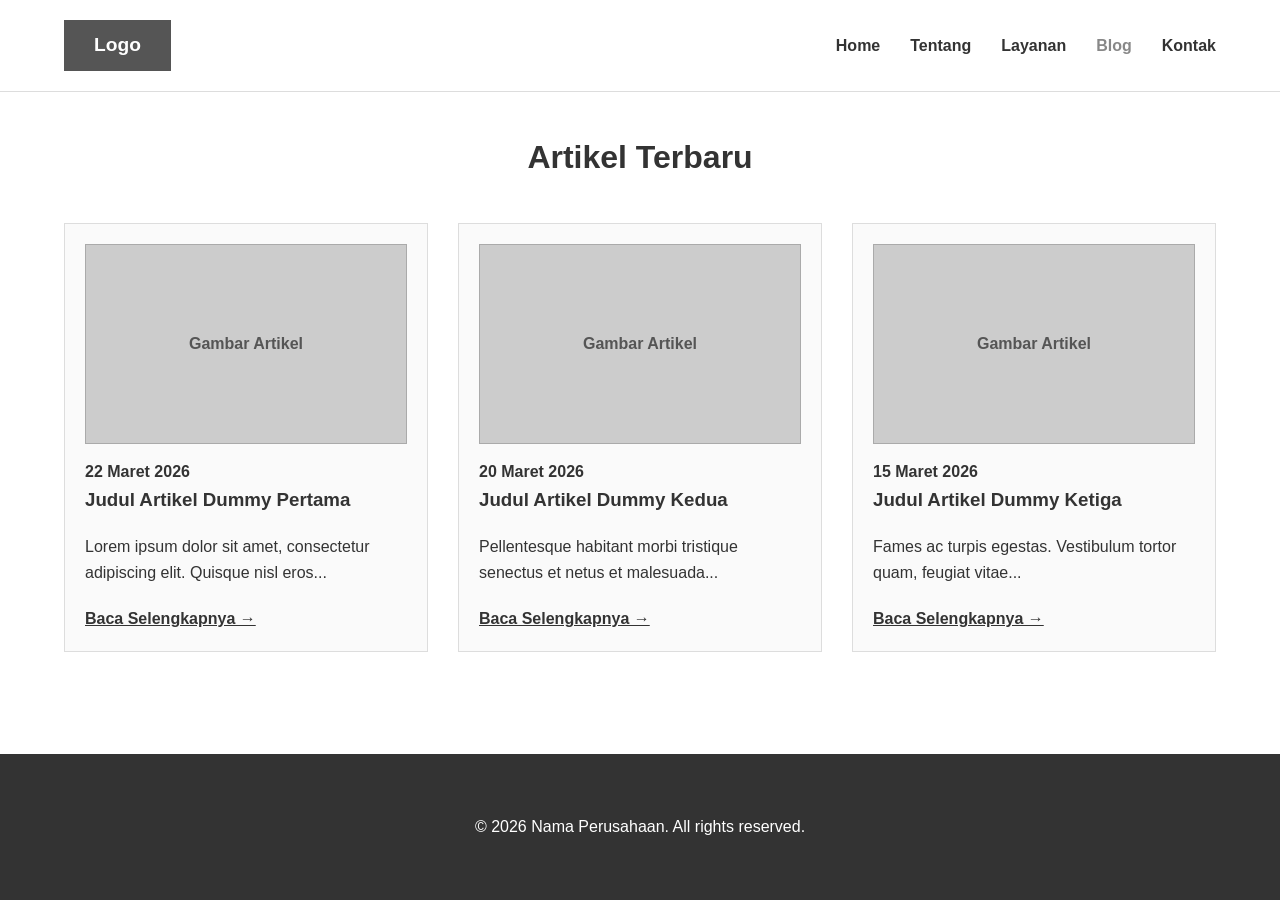
==== blog.html @ 0d99ee57 "first" ====
<!DOCTYPE html>
<html lang="id">
<head>
    <meta charset="UTF-8">
    <meta name="viewport" content="width=device-width, initial-scale=1.0">
    <title>Company Profile - Blog</title>
    <link rel="stylesheet" href="style.css">
</head>
<body>

    <header>
        <div class="container navbar">
            <div class="logo">Logo</div>
            <nav>
                <ul>
                    <li><a href="index.html">Home</a></li>
                    <li><a href="tentang.html">Tentang</a></li>
                    <li><a href="layanan.html">Layanan</a></li>
                    <li><a href="blog.html" class="active">Blog</a></li>
                    <li><a href="kontak.html">Kontak</a></li>
                </ul>
            </nav>
        </div>
    </header>

    <main class="container">
        <h1 class="text-center mb-4">Artikel Terbaru</h1>
        
        <div class="grid-3">
            <div class="card">
                <div class="img-placeholder">Gambar Artikel</div>
                <h4>22 Maret 2026</h4>
                <h3 class="mb-2">Judul Artikel Dummy Pertama</h3>
                <p class="mb-2">Lorem ipsum dolor sit amet, consectetur adipiscing elit. Quisque nisl eros...</p>
                <a href="#" style="color: #333; font-weight: bold;">Baca Selengkapnya &rarr;</a>
            </div>
            <div class="card">
                <div class="img-placeholder">Gambar Artikel</div>
                <h4>20 Maret 2026</h4>
                <h3 class="mb-2">Judul Artikel Dummy Kedua</h3>
                <p class="mb-2">Pellentesque habitant morbi tristique senectus et netus et malesuada...</p>
                <a href="#" style="color: #333; font-weight: bold;">Baca Selengkapnya &rarr;</a>
            </div>
            <div class="card">
                <div class="img-placeholder">Gambar Artikel</div>
                <h4>15 Maret 2026</h4>
                <h3 class="mb-2">Judul Artikel Dummy Ketiga</h3>
                <p class="mb-2">Fames ac turpis egestas. Vestibulum tortor quam, feugiat vitae...</p>
                <a href="#" style="color: #333; font-weight: bold;">Baca Selengkapnya &rarr;</a>
            </div>
        </div>
    </main>

    <footer>
        <div class="container">
            <p>&copy; 2026 Nama Perusahaan. All rights reserved.</p>
        </div>
    </footer>

</body>
</html>
---- style.css ----
/* style.css */
* {
    margin: 0;
    padding: 0;
    box-sizing: border-box;
    font-family: 'Segoe UI', Tahoma, Geneva, Verdana, sans-serif;
}

body {
    color: #333;
    line-height: 1.6;
    display: flex;
    flex-direction: column;
    min-height: 100vh;
}

/* --- Utility Classes --- */
.container {
    width: 90%;
    max-width: 1200px;
    margin: 0 auto;
    padding: 40px 0;
}

.text-center { text-align: center; }
.mb-2 { margin-bottom: 20px; }
.mb-4 { margin-bottom: 40px; }
.mt-4 { margin-top: 40px; }

.btn {
    display: inline-block;
    padding: 12px 24px;
    background-color: transparent;
    border: 2px solid #333;
    color: #333;
    text-decoration: none;
    font-weight: bold;
    cursor: pointer;
    transition: all 0.3s ease;
}

.btn:hover {
    background-color: #333;
    color: #fff;
}

.img-placeholder {
    background-color: #ccc;
    display: flex;
    justify-content: center;
    align-items: center;
    color: #555;
    font-weight: bold;
    border: 1px solid #aaa;
    width: 100%;
}

/* --- Layout Grids --- */
.grid-2 {
    display: grid;
    grid-template-columns: repeat(auto-fit, minmax(300px, 1fr));
    gap: 40px;
    align-items: center;
}

.grid-3 {
    display: grid;
    grid-template-columns: repeat(auto-fit, minmax(250px, 1fr));
    gap: 30px;
}

/* --- Navbar --- */
header {
    border-bottom: 1px solid #ddd;
    background-color: #fff;
    position: sticky;
    top: 0;
    z-index: 100;
}

.navbar {
    display: flex;
    justify-content: space-between;
    align-items: center;
    padding: 20px 0;
}

.logo {
    background-color: #555;
    color: white;
    padding: 10px 30px;
    font-size: 1.2rem;
    font-weight: bold;
}

nav ul {
    list-style: none;
    display: flex;
    gap: 30px;
}

nav a {
    text-decoration: none;
    color: #333;
    font-weight: 600;
    transition: color 0.3s;
}

nav a:hover, nav a.active {
    color: #888;
}

/* --- Sections --- */
.hero {
    padding: 60px 0;
}

.hero .img-placeholder {
    height: 400px;
}

.card {
    border: 1px solid #ddd;
    padding: 20px;
    background: #fafafa;
}

.card .img-placeholder {
    height: 200px;
    margin-bottom: 15px;
}

/* --- Form --- */
.form-group {
    margin-bottom: 20px;
}

.form-group label {
    display: block;
    margin-bottom: 5px;
    font-weight: bold;
}

.form-group input, .form-group textarea {
    width: 100%;
    padding: 10px;
    border: 1px solid #ccc;
}

/* --- Footer --- */
footer {
    background-color: #333;
    color: #fff;
    text-align: center;
    padding: 20px 0;
    margin-top: auto;
}
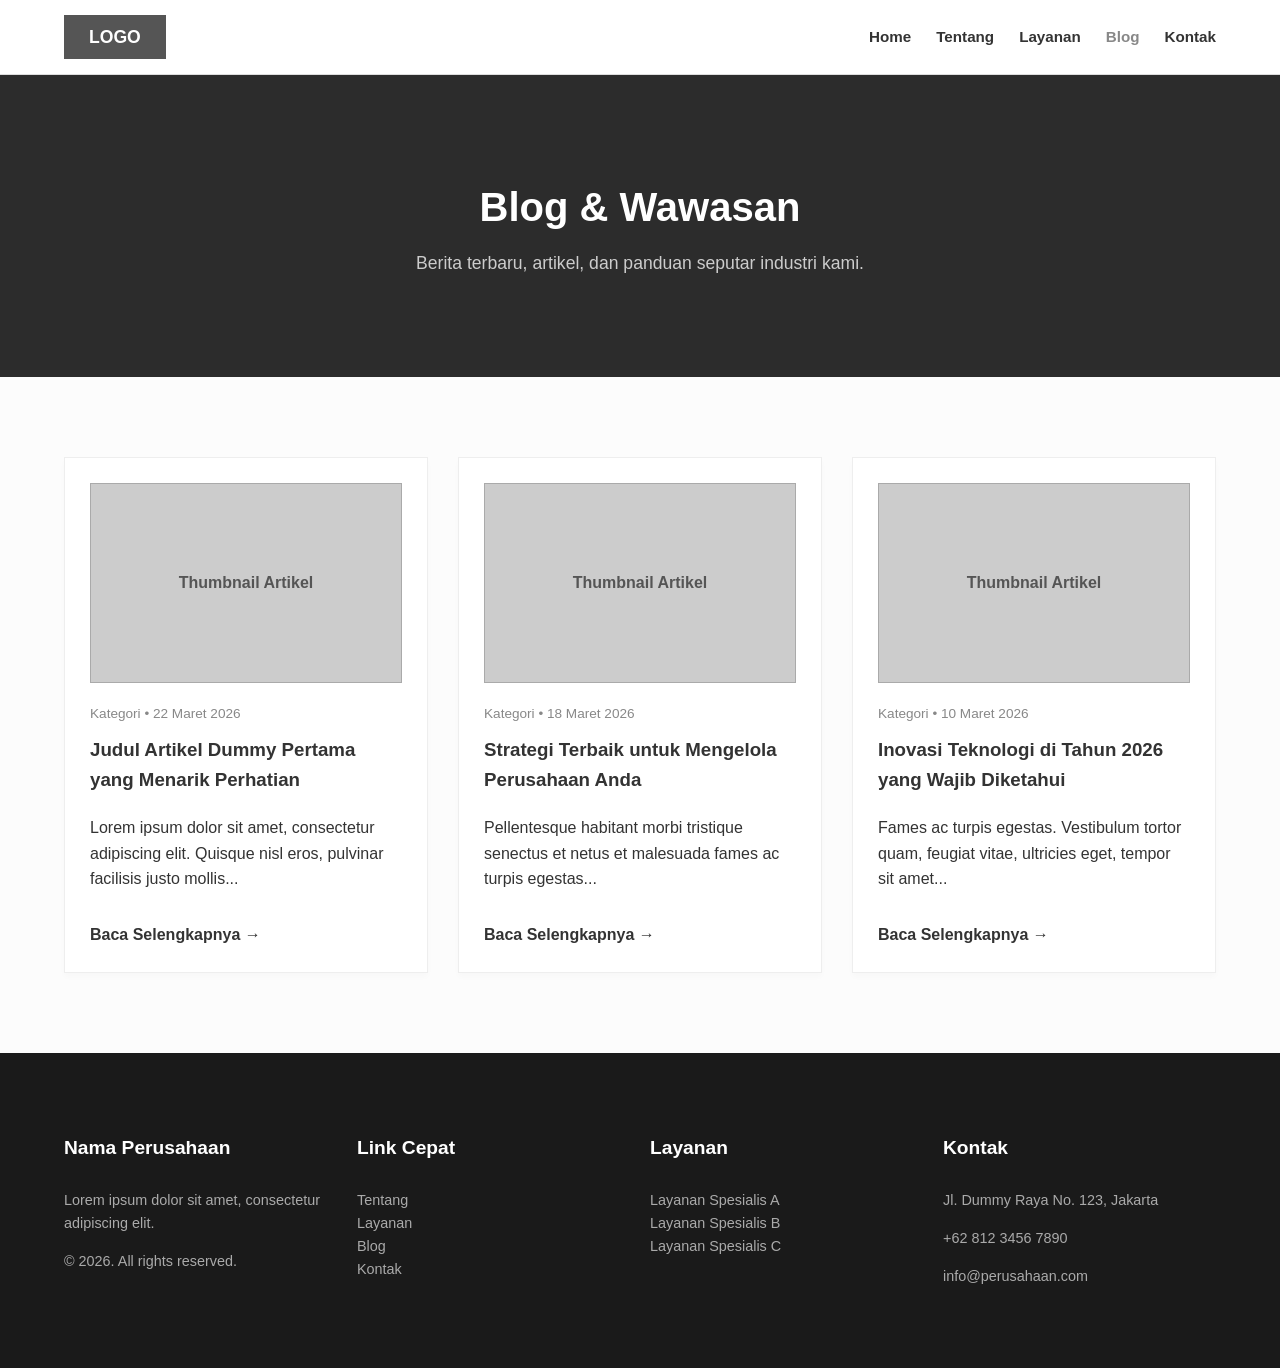
==== commit 9bee0064: "update" ====
--- a/blog.html
+++ b/blog.html
@@ -11,8 +11,9 @@
     <header>
         <div class="container navbar">
             <div class="logo">Logo</div>
+            <button class="menu-toggle" id="mobile-menu">&#9776;</button>
             <nav>
-                <ul>
+                <ul id="nav-links">
                     <li><a href="index.html">Home</a></li>
                     <li><a href="tentang.html">Tentang</a></li>
                     <li><a href="layanan.html">Layanan</a></li>
@@ -23,39 +24,78 @@
         </div>
     </header>
 
-    <main class="container">
-        <h1 class="text-center mb-4">Artikel Terbaru</h1>
-        
-        <div class="grid-3">
-            <div class="card">
-                <div class="img-placeholder">Gambar Artikel</div>
-                <h4>22 Maret 2026</h4>
-                <h3 class="mb-2">Judul Artikel Dummy Pertama</h3>
-                <p class="mb-2">Lorem ipsum dolor sit amet, consectetur adipiscing elit. Quisque nisl eros...</p>
-                <a href="#" style="color: #333; font-weight: bold;">Baca Selengkapnya &rarr;</a>
+    <main>
+        <section class="page-header">
+            <div class="container">
+                <h1>Blog & Wawasan</h1>
+                <p>Berita terbaru, artikel, dan panduan seputar industri kami.</p>
             </div>
-            <div class="card">
-                <div class="img-placeholder">Gambar Artikel</div>
-                <h4>20 Maret 2026</h4>
-                <h3 class="mb-2">Judul Artikel Dummy Kedua</h3>
-                <p class="mb-2">Pellentesque habitant morbi tristique senectus et netus et malesuada...</p>
-                <a href="#" style="color: #333; font-weight: bold;">Baca Selengkapnya &rarr;</a>
+        </section>
+
+        <section class="container mt-4 mb-4">
+            <div class="grid-3">
+                <article class="card">
+                    <div class="img-placeholder">Thumbnail Artikel</div>
+                    <p style="color: #888; font-size: 0.85rem;" class="mt-2 mb-1">Kategori • 22 Maret 2026</p>
+                    <h3 class="mb-2">Judul Artikel Dummy Pertama yang Menarik Perhatian</h3>
+                    <p class="mb-3">Lorem ipsum dolor sit amet, consectetur adipiscing elit. Quisque nisl eros, pulvinar facilisis justo mollis...</p>
+                    <a href="#" style="color: #333; font-weight: bold; text-decoration: none;">Baca Selengkapnya &rarr;</a>
+                </article>
+                <article class="card">
+                    <div class="img-placeholder">Thumbnail Artikel</div>
+                    <p style="color: #888; font-size: 0.85rem;" class="mt-2 mb-1">Kategori • 18 Maret 2026</p>
+                    <h3 class="mb-2">Strategi Terbaik untuk Mengelola Perusahaan Anda</h3>
+                    <p class="mb-3">Pellentesque habitant morbi tristique senectus et netus et malesuada fames ac turpis egestas...</p>
+                    <a href="#" style="color: #333; font-weight: bold; text-decoration: none;">Baca Selengkapnya &rarr;</a>
+                </article>
+                <article class="card">
+                    <div class="img-placeholder">Thumbnail Artikel</div>
+                    <p style="color: #888; font-size: 0.85rem;" class="mt-2 mb-1">Kategori • 10 Maret 2026</p>
+                    <h3 class="mb-2">Inovasi Teknologi di Tahun 2026 yang Wajib Diketahui</h3>
+                    <p class="mb-3">Fames ac turpis egestas. Vestibulum tortor quam, feugiat vitae, ultricies eget, tempor sit amet...</p>
+                    <a href="#" style="color: #333; font-weight: bold; text-decoration: none;">Baca Selengkapnya &rarr;</a>
+                </article>
             </div>
-            <div class="card">
-                <div class="img-placeholder">Gambar Artikel</div>
-                <h4>15 Maret 2026</h4>
-                <h3 class="mb-2">Judul Artikel Dummy Ketiga</h3>
-                <p class="mb-2">Fames ac turpis egestas. Vestibulum tortor quam, feugiat vitae...</p>
-                <a href="#" style="color: #333; font-weight: bold;">Baca Selengkapnya &rarr;</a>
-            </div>
-        </div>
+        </section>
     </main>
 
     <footer>
-        <div class="container">
-            <p>&copy; 2026 Nama Perusahaan. All rights reserved.</p>
+        <div class="container grid-4">
+            <div class="footer-col">
+                <h4>Nama Perusahaan</h4>
+                <p>Lorem ipsum dolor sit amet, consectetur adipiscing elit.</p>
+                <p>&copy; 2026. All rights reserved.</p>
+            </div>
+            <div class="footer-col">
+                <h4>Link Cepat</h4>
+                <ul>
+                    <li><a href="tentang.html">Tentang</a></li>
+                    <li><a href="layanan.html">Layanan</a></li>
+                    <li><a href="blog.html">Blog</a></li>
+                    <li><a href="kontak.html">Kontak</a></li>
+                </ul>
+            </div>
+            <div class="footer-col">
+                <h4>Layanan</h4>
+                <ul>
+                    <li><a href="layanan.html">Layanan Spesialis A</a></li>
+                    <li><a href="layanan.html">Layanan Spesialis B</a></li>
+                    <li><a href="layanan.html">Layanan Spesialis C</a></li>
+                </ul>
+            </div>
+            <div class="footer-col">
+                <h4>Kontak</h4>
+                <p>Jl. Dummy Raya No. 123, Jakarta</p>
+                <p>+62 812 3456 7890</p>
+                <p>info@perusahaan.com</p>
+            </div>
         </div>
     </footer>
 
+    <script>
+        document.getElementById('mobile-menu').addEventListener('click', function() {
+            document.getElementById('nav-links').classList.toggle('active');
+        });
+    </script>
 </body>
 </html>
--- a/style.css
+++ b/style.css
@@ -1,4 +1,4 @@
-/* style.css */
+/* style.css - Lengkap & Responsif */
 * {
     margin: 0;
     padding: 0;
@@ -12,146 +12,115 @@
     display: flex;
     flex-direction: column;
     min-height: 100vh;
+    background-color: #fcfcfc;
 }
 
 /* --- Utility Classes --- */
-.container {
-    width: 90%;
-    max-width: 1200px;
-    margin: 0 auto;
-    padding: 40px 0;
-}
-
+.container { width: 90%; max-width: 1200px; margin: 0 auto; padding: 40px 0; }
 .text-center { text-align: center; }
+.mb-1 { margin-bottom: 10px; }
 .mb-2 { margin-bottom: 20px; }
+.mb-3 { margin-bottom: 30px; }
 .mb-4 { margin-bottom: 40px; }
+.mt-2 { margin-top: 20px; }
 .mt-4 { margin-top: 40px; }
+.pt-4 { padding-top: 40px; }
+.pb-4 { padding-bottom: 40px; }
 
 .btn {
-    display: inline-block;
-    padding: 12px 24px;
-    background-color: transparent;
-    border: 2px solid #333;
-    color: #333;
-    text-decoration: none;
-    font-weight: bold;
-    cursor: pointer;
-    transition: all 0.3s ease;
+    display: inline-block; padding: 12px 24px;
+    background-color: transparent; border: 2px solid #333;
+    color: #333; text-decoration: none; font-weight: bold;
+    cursor: pointer; transition: all 0.3s ease; text-transform: uppercase;
+    font-size: 0.9rem;
 }
-
-.btn:hover {
-    background-color: #333;
-    color: #fff;
-}
+.btn:hover, .btn-dark { background-color: #333; color: #fff; }
 
 .img-placeholder {
-    background-color: #ccc;
-    display: flex;
-    justify-content: center;
-    align-items: center;
-    color: #555;
-    font-weight: bold;
-    border: 1px solid #aaa;
-    width: 100%;
+    background-color: #ccc; display: flex; justify-content: center;
+    align-items: center; color: #555; font-weight: bold;
+    border: 1px solid #aaa; width: 100%;
 }
 
 /* --- Layout Grids --- */
-.grid-2 {
-    display: grid;
-    grid-template-columns: repeat(auto-fit, minmax(300px, 1fr));
-    gap: 40px;
-    align-items: center;
-}
-
-.grid-3 {
-    display: grid;
-    grid-template-columns: repeat(auto-fit, minmax(250px, 1fr));
-    gap: 30px;
-}
+.grid-2 { display: grid; grid-template-columns: repeat(auto-fit, minmax(300px, 1fr)); gap: 40px; align-items: center; }
+.grid-3 { display: grid; grid-template-columns: repeat(auto-fit, minmax(280px, 1fr)); gap: 30px; }
+.grid-4 { display: grid; grid-template-columns: repeat(auto-fit, minmax(200px, 1fr)); gap: 20px; }
 
 /* --- Navbar --- */
-header {
-    border-bottom: 1px solid #ddd;
-    background-color: #fff;
-    position: sticky;
-    top: 0;
-    z-index: 100;
-}
+header { border-bottom: 1px solid #ddd; background-color: #fff; position: sticky; top: 0; z-index: 100; }
+.navbar { display: flex; justify-content: space-between; align-items: center; padding: 15px 0; position: relative; }
+.logo { background-color: #555; color: white; padding: 8px 25px; font-size: 1.1rem; font-weight: bold; text-transform: uppercase; }
 
-.navbar {
-    display: flex;
-    justify-content: space-between;
-    align-items: center;
-    padding: 20px 0;
-}
+.menu-toggle { display: none; font-size: 1.5rem; cursor: pointer; background: none; border: none; color: #333; }
 
-.logo {
-    background-color: #555;
-    color: white;
-    padding: 10px 30px;
-    font-size: 1.2rem;
-    font-weight: bold;
-}
+nav ul { list-style: none; display: flex; gap: 25px; }
+nav a { text-decoration: none; color: #333; font-weight: 600; transition: color 0.3s; font-size: 0.95rem; }
+nav a:hover, nav a.active { color: #888; }
 
-nav ul {
-    list-style: none;
-    display: flex;
-    gap: 30px;
-}
+/* --- Page Headers (Untuk Halaman Dalam) --- */
+.page-header { background-color: #2c2c2c; color: #fff; text-align: center; padding: 60px 0; }
+.page-header h1 { font-size: 2.5rem; margin-bottom: 10px; }
+.page-header p { color: #ccc; font-size: 1.1rem; }
 
-nav a {
-    text-decoration: none;
-    color: #333;
-    font-weight: 600;
-    transition: color 0.3s;
-}
+/* --- Sections & Cards --- */
+.section-title { font-size: 2.2rem; color: #333; position: relative; display: inline-block; margin-bottom: 30px; }
+.section-title::after { content: ''; display: block; width: 60px; height: 3px; background-color: #888; margin: 10px auto 0; }
+.section-dark { background-color: #2c2c2c; color: #fff; }
+.section-dark .section-title { color: #fff; }
+.section-dark .section-title::after { background-color: #fff; }
 
-nav a:hover, nav a.active {
-    color: #888;
-}
+.hero { padding: 80px 0; background-color: #f9f9f9; }
+.hero .img-placeholder { height: 450px; }
+.hero-text h1 { font-size: 3rem; margin-bottom: 15px; line-height: 1.2; }
 
-/* --- Sections --- */
-.hero {
-    padding: 60px 0;
-}
+.card { border: 1px solid #eee; padding: 25px; background: #fff; box-shadow: 0 4px 6px rgba(0,0,0,0.02); }
+.card .img-placeholder { height: 200px; margin-bottom: 15px; }
 
-.hero .img-placeholder {
-    height: 400px;
-}
+.why-us .card { border: none; box-shadow: 0 4px 6px rgba(0,0,0,0.05); }
+.why-us .icon-box { font-size: 2.5rem; color: #888; margin-bottom: 15px; }
+.clients .img-placeholder { height: 60px; border-radius: 4px; }
 
-.card {
-    border: 1px solid #ddd;
-    padding: 20px;
-    background: #fafafa;
-}
+.testimonials .testimonial-card { background-color: #fff; padding: 25px; border-radius: 8px; box-shadow: 0 4px 6px rgba(0,0,0,0.03); }
+.testimonials .client-avatar { width: 60px; height: 60px; border-radius: 50%; background-color: #ccc; margin-bottom: 15px; margin-left: auto; margin-right: auto; }
 
-.card .img-placeholder {
-    height: 200px;
-    margin-bottom: 15px;
-}
+.cta { background-color: #fcfcfc; padding: 80px 0; border-top: 1px solid #eee; border-bottom: 1px solid #eee; }
 
-/* --- Form --- */
-.form-group {
-    margin-bottom: 20px;
-}
-
-.form-group label {
-    display: block;
-    margin-bottom: 5px;
-    font-weight: bold;
-}
-
-.form-group input, .form-group textarea {
-    width: 100%;
-    padding: 10px;
-    border: 1px solid #ccc;
-}
+/* --- Forms --- */
+.form-group { margin-bottom: 20px; text-align: left; }
+.form-group label { display: block; margin-bottom: 8px; font-weight: bold; }
+.form-group input, .form-group textarea { width: 100%; padding: 12px; border: 1px solid #ccc; border-radius: 4px; }
 
 /* --- Footer --- */
-footer {
-    background-color: #333;
-    color: #fff;
-    text-align: center;
-    padding: 20px 0;
-    margin-top: auto;
+footer { background-color: #1a1a1a; color: #eee; padding: 40px 0; margin-top: auto; }
+footer .footer-col { display: flex; flex-direction: column; gap: 15px; }
+footer h4 { color: #fff; font-size: 1.2rem; margin-bottom: 10px; }
+footer p, footer li { font-size: 0.9rem; color: #aaa; }
+footer ul { list-style: none; }
+footer a { text-decoration: none; color: #aaa; transition: color 0.3s; }
+footer a:hover { color: #fff; }
+
+/* =========================================
+   RESPONSIVE MEDIA QUERIES (Mobile & Tablet)
+   ========================================= */
+@media (max-width: 768px) {
+    .menu-toggle { display: block; }
+    
+    nav ul {
+        display: none; flex-direction: column; width: 100%;
+        position: absolute; top: 100%; left: 0; background-color: #fff;
+        border-bottom: 1px solid #ddd; padding: 20px 0; text-align: center;
+        box-shadow: 0 5px 10px rgba(0,0,0,0.1);
+    }
+    nav ul.active { display: flex; }
+    nav ul li { margin-bottom: 15px; }
+    
+    .grid-2, .grid-3, .grid-4 { grid-template-columns: 1fr; }
+    
+    .hero, .page-header { padding: 40px 0; text-align: center; }
+    .hero-text h1, .page-header h1 { font-size: 2rem; }
+    .hero .btn { width: 100%; margin: 10px 0; }
+    .hero .img-placeholder { height: 250px; }
+    
+    footer .grid-4 { gap: 40px; }
 }
